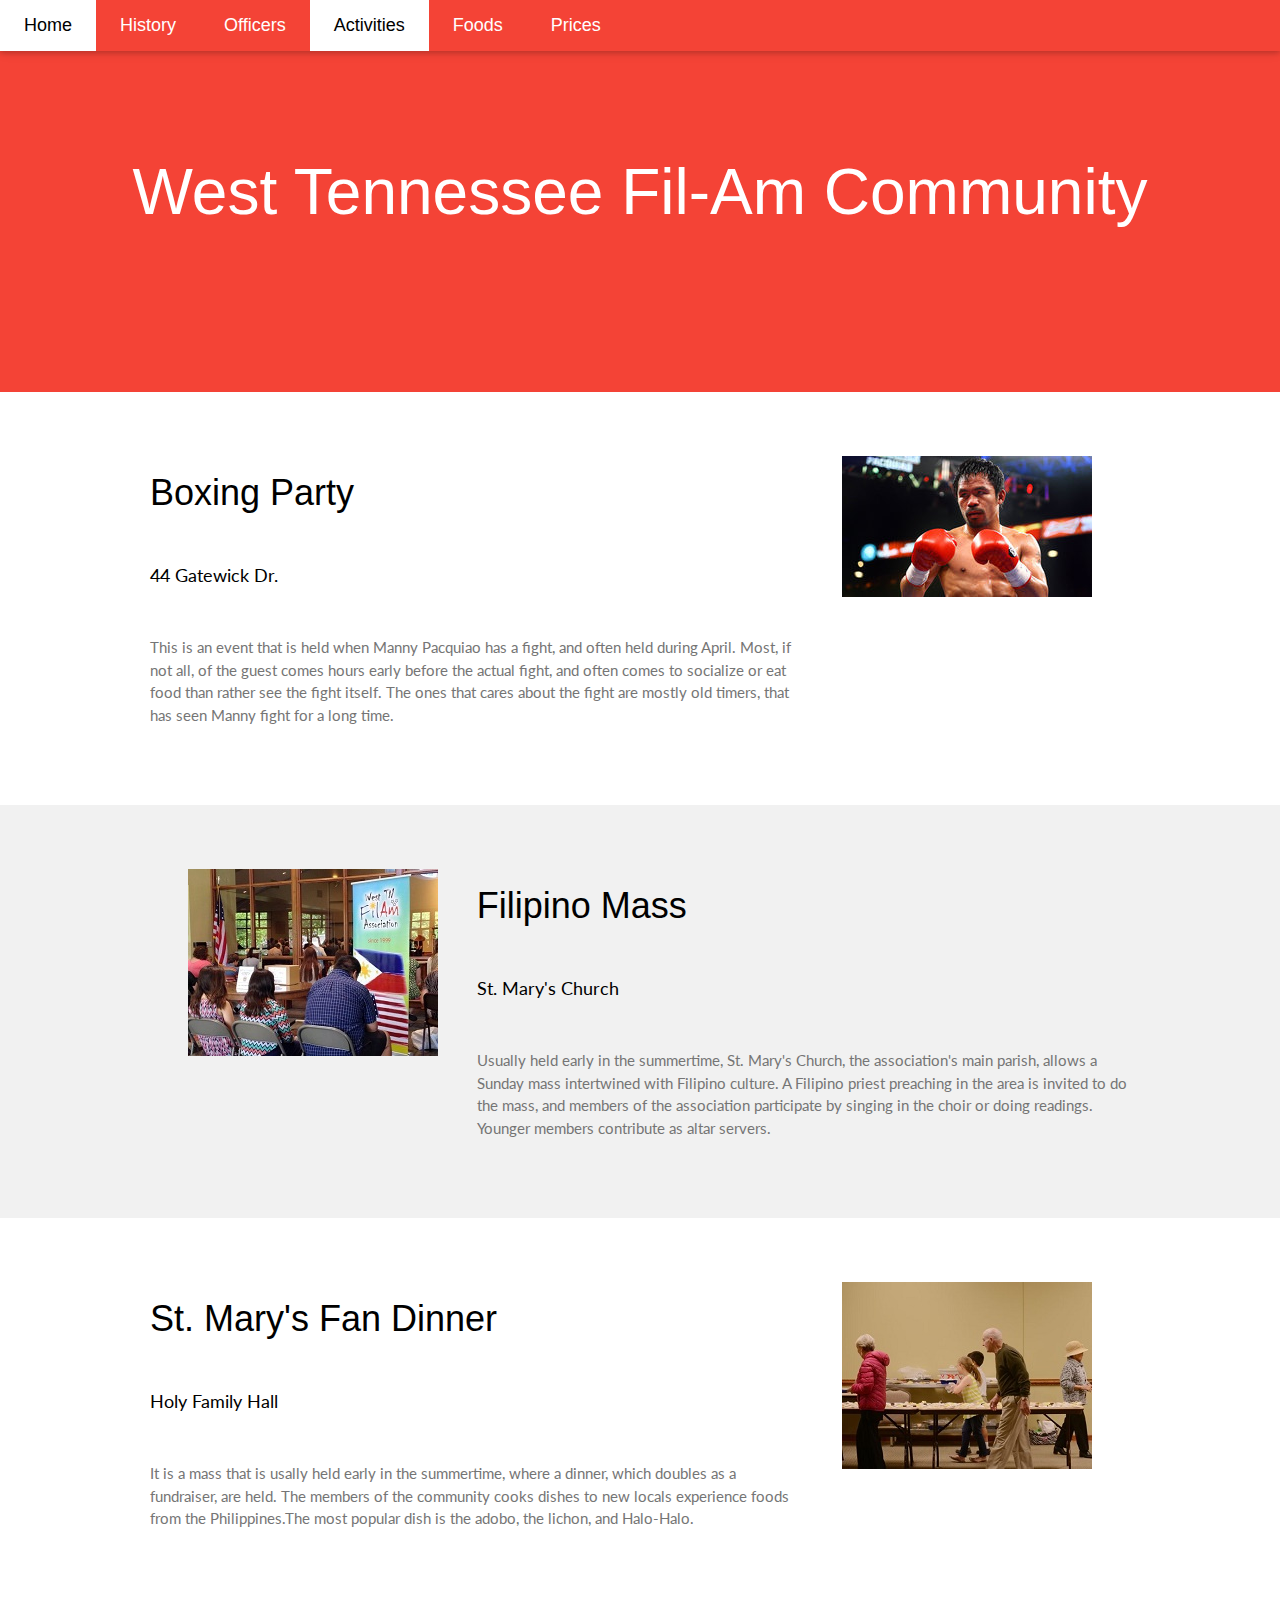
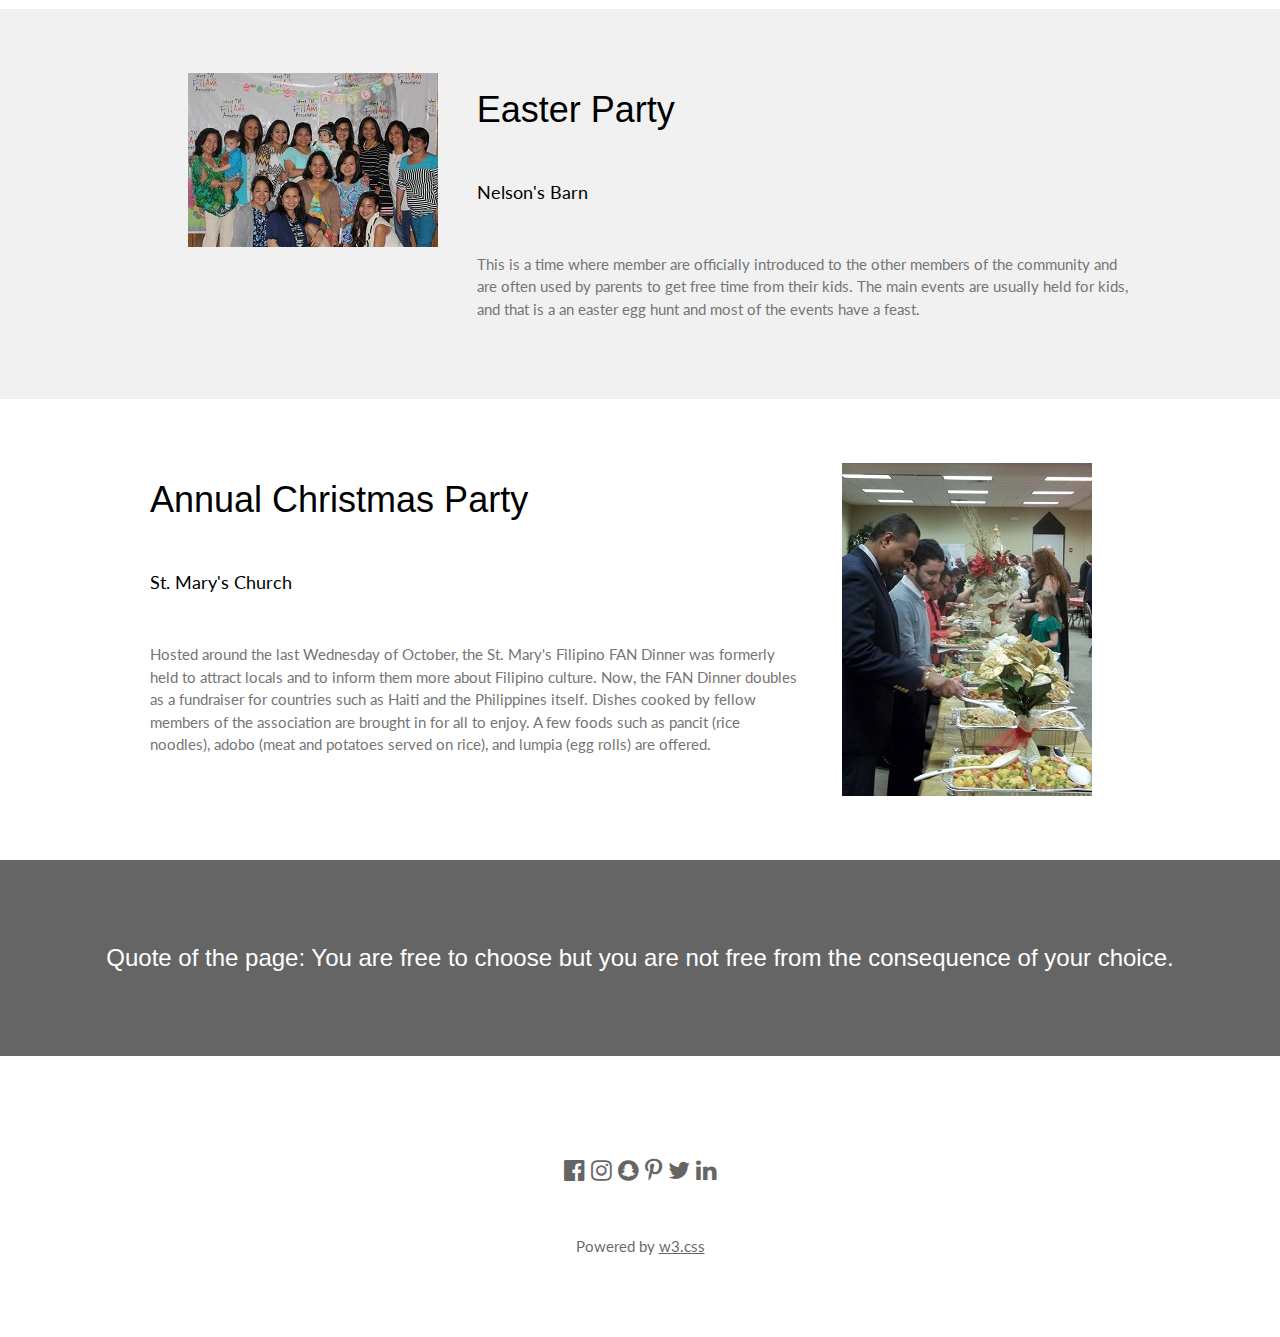
==== Activities.html @ 71aa6b2c "Add files via upload" ====
<!DOCTYPE html>
<html lang="en">
<title>Fil-Am Community</title>
<link rel="icon" href="http://static.wixstatic.com/media/4d5b133cd197462f967a85c9a3d2073f.wix_mp_256" type="image/png">
<meta charset="UTF-8">
<meta name="viewport" content="width=device-width, initial-scale=1">
<link rel="stylesheet" href="https://www.w3schools.com/w3css/4/w3.css">
<link rel="stylesheet" href="https://fonts.googleapis.com/css?family=Lato">
<link rel="stylesheet" href="https://fonts.googleapis.com/css?family=Montserrat">
<link rel="stylesheet" href="https://cdnjs.cloudflare.com/ajax/libs/font-awesome/4.7.0/css/font-awesome.min.css">
<style>
body,h1,h2,h3,h4,h5,h6 {font-family: "Lato", sans-serif}
.w3-bar,h1,button {font-family: "Comic Sans MS", sans-serif}
.fa-anchor,.fa-coffee {font-size:200px}
</style>
<body>

<!-- Navbar -->
<div class="w3-top">
  <div class="w3-bar w3-red w3-card w3-left-align w3-large">
    <a class="w3-bar-item w3-button w3-hide-medium w3-hide-large w3-right w3-padding-large w3-hover-white w3-large w3-red" href="javascript:void(0);" onclick="myFunction()" title="Toggle Navigation Menu"><i class="fa fa-bars"></i></a>
    <a href="Index.html" class="w3-bar-item w3-button w3-hide-small w3-padding-large w3-hover-white">Home</a>
    <a href="History.html" class="w3-bar-item w3-button w3-hide-small w3-padding-large w3-hover-white">History</a>
    <a href="Officers.html" class="w3-bar-item w3-button w3-hide-small w3-padding-large w3-hover-white">Officers</a>
    <a href="Activities.html" class="w3-bar-item w3-button w3-padding-large w3-white">Activities</a>
    <a href="Foods.html" class="w3-bar-item w3-button w3-hide-small w3-padding-large w3-hover-white">Foods</a>
	<a href="Prices.html" class="w3-bar-item w3-button w3-hide-small w3-padding-large w3-hover-white">Prices</a>
  </div>

  <!-- Navbar on small screens -->
  <div id="navDemo" class="w3-bar-block w3-white w3-hide w3-hide-large w3-hide-medium w3-large">
   <a href="Index.html" class="w3-bar-item w3-button w3-padding-large">Home</a>
    <a href="History.html" class="w3-bar-item w3-button w3-padding-large">History</a>
    <a href="Officers.html" class="w3-bar-item w3-button w3-padding-large">Officers</a>
    <a href="Activities.html" class="w3-bar-item w3-button w3-padding-large">Activities</a>
	<a href="Foods.html" class="w3-bar-item w3-button w3-padding-large">Foods</a>
	<a href="Contact.html" class="w3-bar-item w3-button w3-padding-large">Prices</a>
  </div>
</div>

<!-- Header -->
<header class="w3-container w3-red w3-center" style="padding:128px 16px">
  <h1 class="w3-margin w3-jumbo">West Tennessee Fil-Am Community</h1>
  <p class="w3-xlarge"></p>
</header>

<!-- First Grid -->
<div class="w3-row-padding w3-padding-64 w3-container">
  <div class="w3-content">
    <div class="w3-twothird">
      <h1>Boxing Party</h1>
      <h5 class="w3-padding-32">44 Gatewick Dr.</h5>

      <p class="w3-text-grey">This is an event that is held when Manny Pacquiao has a fight, and often held during April. Most, if not all, of the guest comes hours early before the actual fight, and often comes to socialize or eat food than rather see the fight itself. The ones that cares about the fight are mostly old timers, that has seen Manny fight for a long time.</p>
    </div>

    <div class="w3-third w3-center">
      <img src="img/activities/pacquiao.jpg" />
    </div>
  </div>
</div>

<!-- Second Grid -->
<div class="w3-row-padding w3-light-grey w3-padding-64 w3-container">
  <div class="w3-content">
    <div class="w3-third w3-center">
      <img src="img/activities/filipino-mass.jpg" />
    </div>

    <div class="w3-twothird">
      <h1>Filipino Mass</h1>
      <h5 class="w3-padding-32">St. Mary's Church</h5>

      <p class="w3-text-grey">Usually held early in the summertime, St. Mary's Church, the association's main parish, allows a Sunday mass intertwined with Filipino culture. A Filipino priest preaching in the area is invited to do the mass, and members of the association participate by singing in the choir or doing readings. Younger members contribute as altar servers.</p>
    </div>
  </div>
</div>

<!-- First Grid -->
<div class="w3-row-padding w3-padding-64 w3-container">
  <div class="w3-content">
    <div class="w3-twothird">
      <h1>St. Mary's Fan Dinner</h1>
      <h5 class="w3-padding-32">Holy Family Hall</h5>

      <p class="w3-text-grey">It is a mass that is usally held early in the summertime, where a dinner, which doubles as a fundraiser, are held. The members of the community cooks dishes to new locals experience foods from the Philippines.The most popular dish is the adobo, the lichon, and Halo-Halo.</p>
    </div>

    <div class="w3-third w3-center">
      <img src="img/activities/fan-dinner.jpg" />
    </div>
  </div>
</div>

<!-- Second Grid -->
<div class="w3-row-padding w3-light-grey w3-padding-64 w3-container">
  <div class="w3-content">
    <div class="w3-third w3-center">
      <img src="img/activities/easter.jpg"/>
    </div>

    <div class="w3-twothird">
      <h1>Easter Party</h1>
      <h5 class="w3-padding-32">Nelson's Barn</h5>

      <p class="w3-text-grey">This is a time where member are officially introduced to the other members of the community and are often used by parents to get free time from their kids. The main events are usually held for kids, and that is a an easter egg hunt and most of the events have a feast.</p>
    </div>
  </div>
</div>

<!-- First Grid -->
<div class="w3-row-padding w3-padding-64 w3-container">
  <div class="w3-content">
    <div class="w3-twothird">
      <h1> Annual Christmas Party</h1>
      <h5 class="w3-padding-32">St. Mary's Church</h5>

      <p class="w3-text-grey">Hosted around the last Wednesday of October, the St. Mary's Filipino FAN Dinner was formerly held to attract locals and to inform them more about Filipino culture. Now, the FAN Dinner doubles as a fundraiser for countries such as Haiti and the Philippines itself. Dishes cooked by fellow members of the association are brought in for all to enjoy. A few foods such as pancit (rice noodles), adobo (meat and potatoes served on rice), and lumpia (egg rolls) are offered.</p>
    </div>

    <div class="w3-third w3-center">
      <img src="img/activities/christmas-party.jpg" />
    </div>
  </div>
</div>


<div class="w3-container w3-black w3-center w3-opacity w3-padding-64">
    <h1 class="w3-margin w3-xlarge">Quote of the page: You are free to choose but you are not free from the consequence of your choice.</h1>
</div>

<!-- Footer -->
<footer class="w3-container w3-padding-64 w3-center w3-opacity">  
  <div class="w3-xlarge w3-padding-32">
    <i class="fa fa-facebook-official w3-hover-opacity"></i>
    <i class="fa fa-instagram w3-hover-opacity"></i>
    <i class="fa fa-snapchat w3-hover-opacity"></i>
    <i class="fa fa-pinterest-p w3-hover-opacity"></i>
    <i class="fa fa-twitter w3-hover-opacity"></i>
    <i class="fa fa-linkedin w3-hover-opacity"></i>
 </div>
 <p>Powered by <a href="https://www.w3schools.com/w3css/default.asp" target="_blank">w3.css</a></p>
</footer>

<script>
// Used to toggle the menu on small screens when clicking on the menu button
function myFunction() {
    var x = document.getElementById("navDemo");
    if (x.className.indexOf("w3-show") == -1) {
        x.className += " w3-show";
    } else { 
        x.className = x.className.replace(" w3-show", "");
    }
}
</script>

</body>
</html>
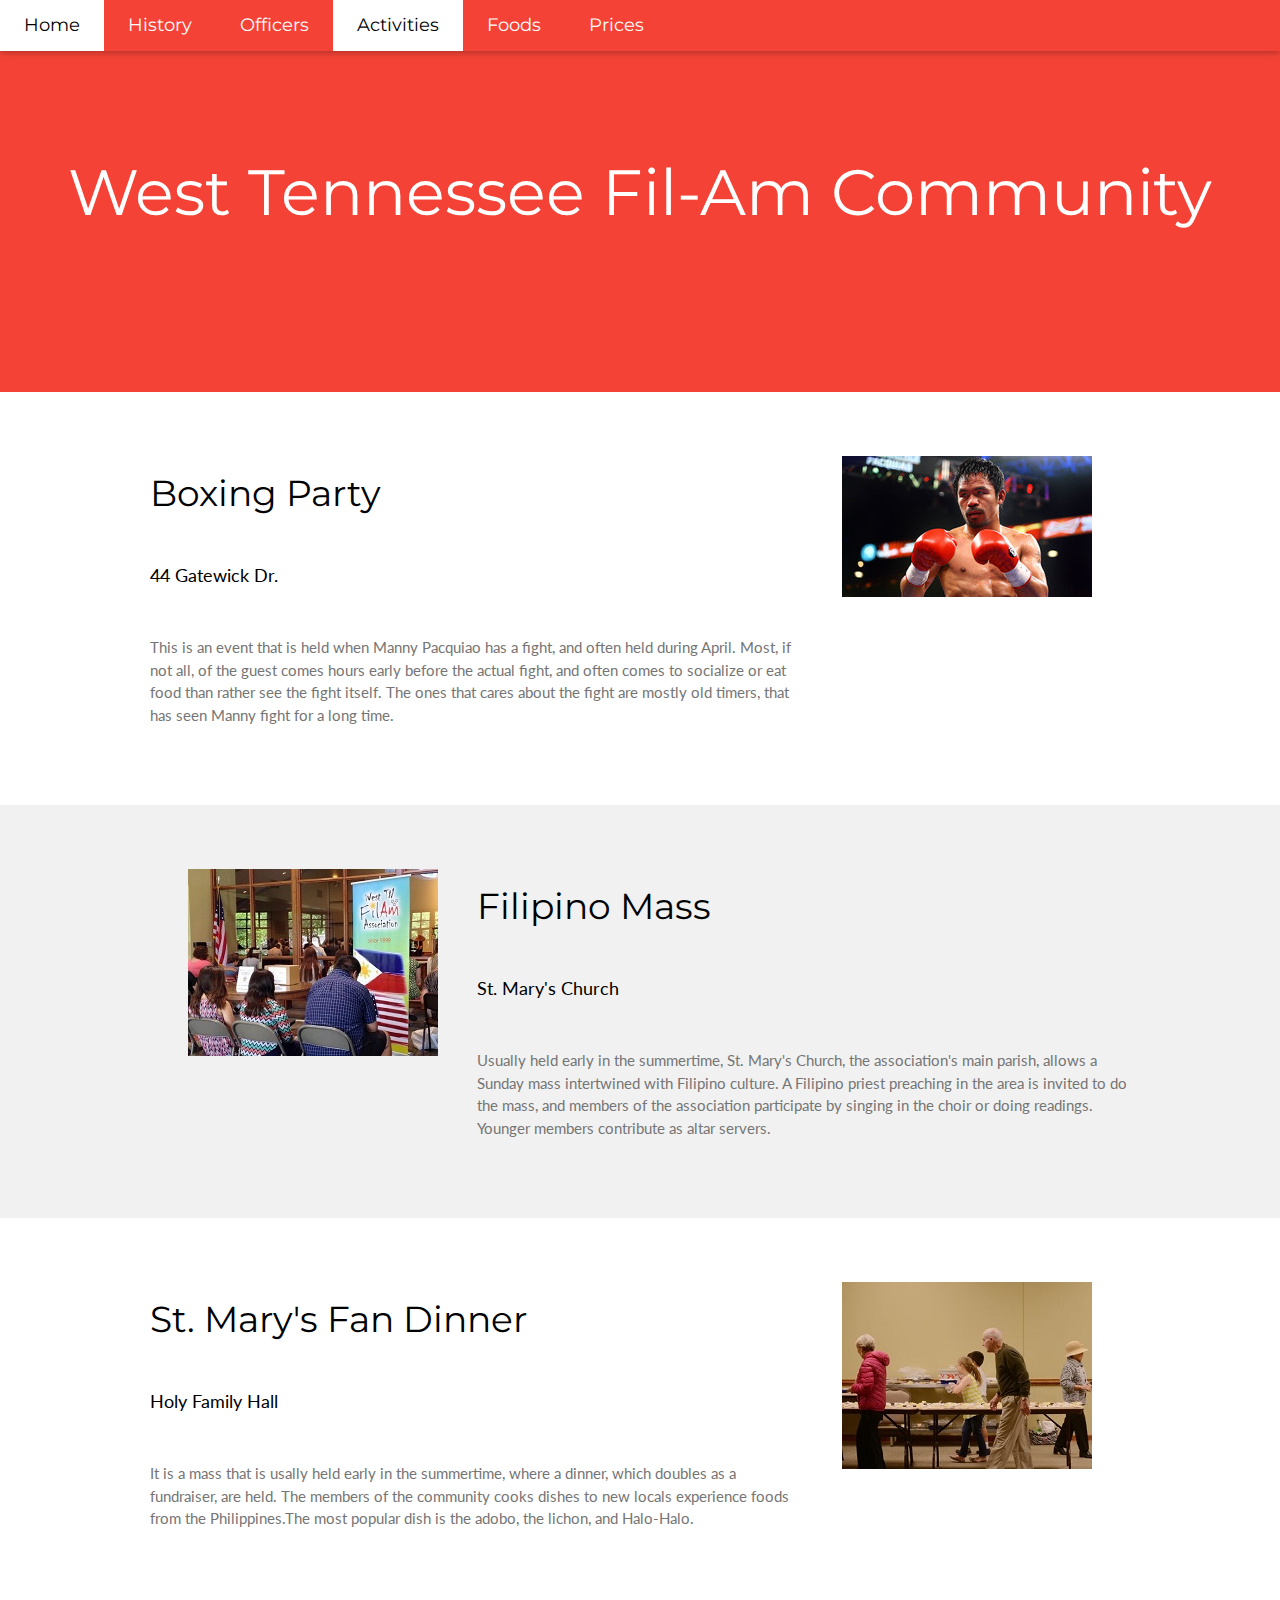
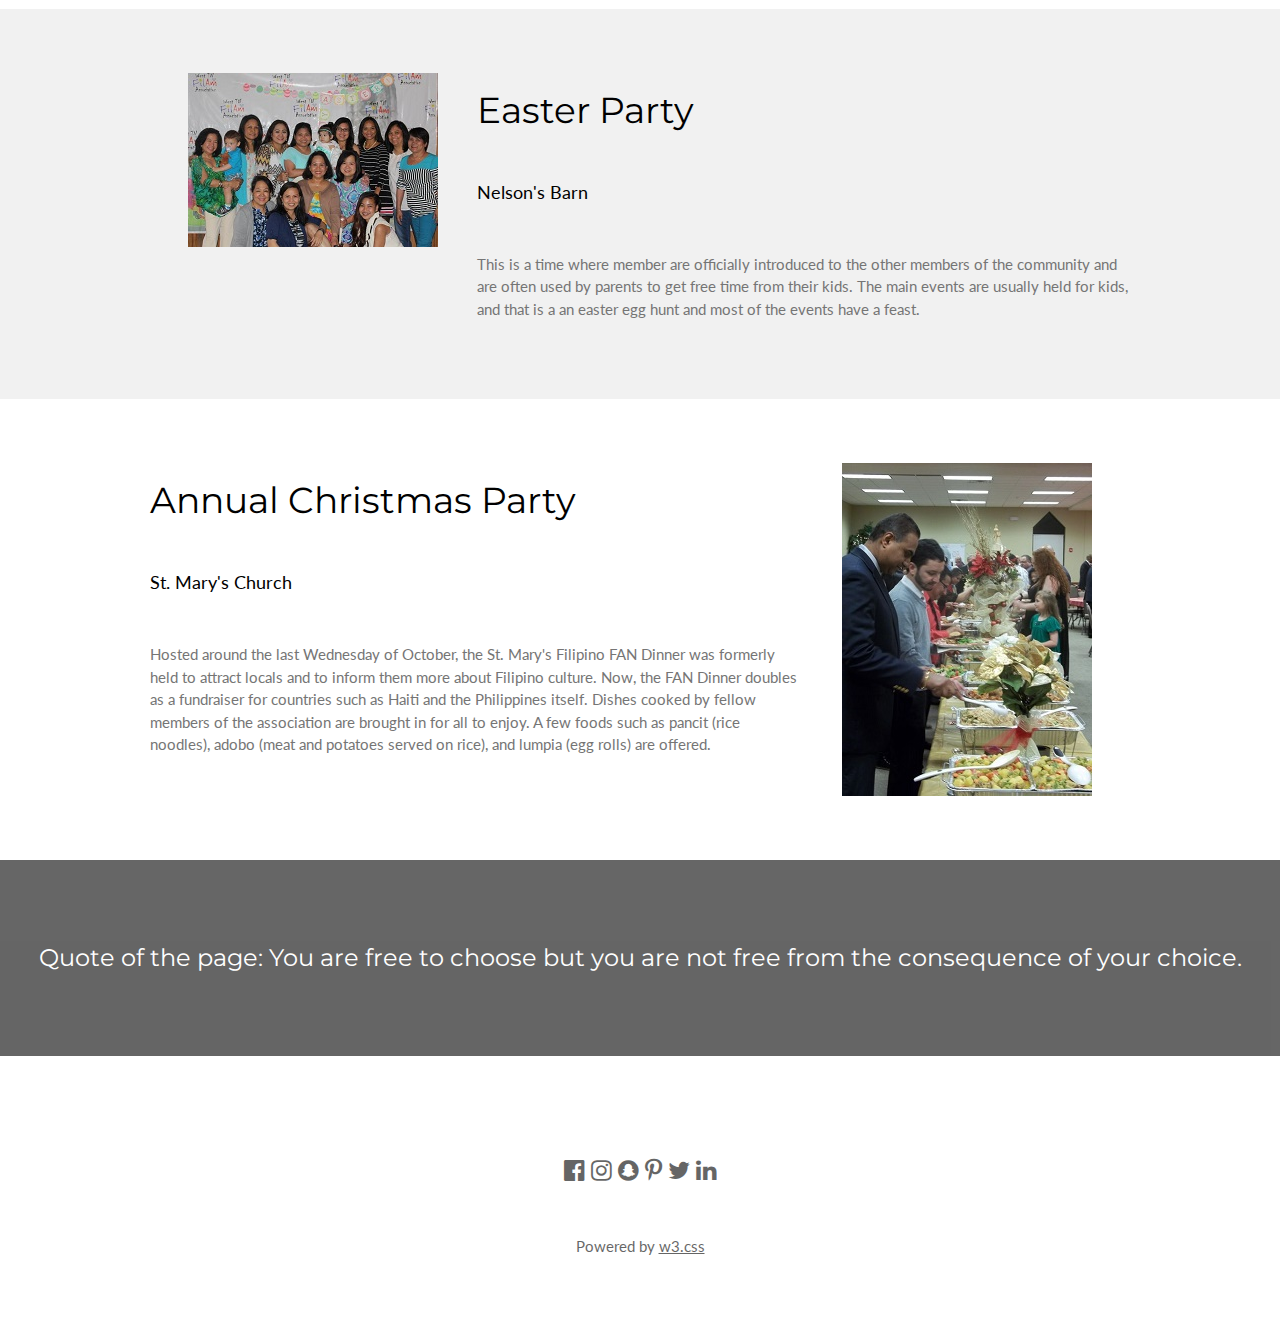
==== commit 1f3c757c: "Add files via upload" ====
--- a/Activities.html
+++ b/Activities.html
@@ -10,7 +10,7 @@
 <link rel="stylesheet" href="https://cdnjs.cloudflare.com/ajax/libs/font-awesome/4.7.0/css/font-awesome.min.css">
 <style>
 body,h1,h2,h3,h4,h5,h6 {font-family: "Lato", sans-serif}
-.w3-bar,h1,button {font-family: "Comic Sans MS", sans-serif}
+.w3-bar,h1,button {font-family: "Montserrat", sans-serif}
 .fa-anchor,.fa-coffee {font-size:200px}
 </style>
 <body>
@@ -19,7 +19,7 @@
 <div class="w3-top">
   <div class="w3-bar w3-red w3-card w3-left-align w3-large">
     <a class="w3-bar-item w3-button w3-hide-medium w3-hide-large w3-right w3-padding-large w3-hover-white w3-large w3-red" href="javascript:void(0);" onclick="myFunction()" title="Toggle Navigation Menu"><i class="fa fa-bars"></i></a>
-    <a href="Index.html" class="w3-bar-item w3-button w3-hide-small w3-padding-large w3-hover-white">Home</a>
+    <a href="index.html" class="w3-bar-item w3-button w3-hide-small w3-padding-large w3-hover-white">Home</a>
     <a href="History.html" class="w3-bar-item w3-button w3-hide-small w3-padding-large w3-hover-white">History</a>
     <a href="Officers.html" class="w3-bar-item w3-button w3-hide-small w3-padding-large w3-hover-white">Officers</a>
     <a href="Activities.html" class="w3-bar-item w3-button w3-padding-large w3-white">Activities</a>
